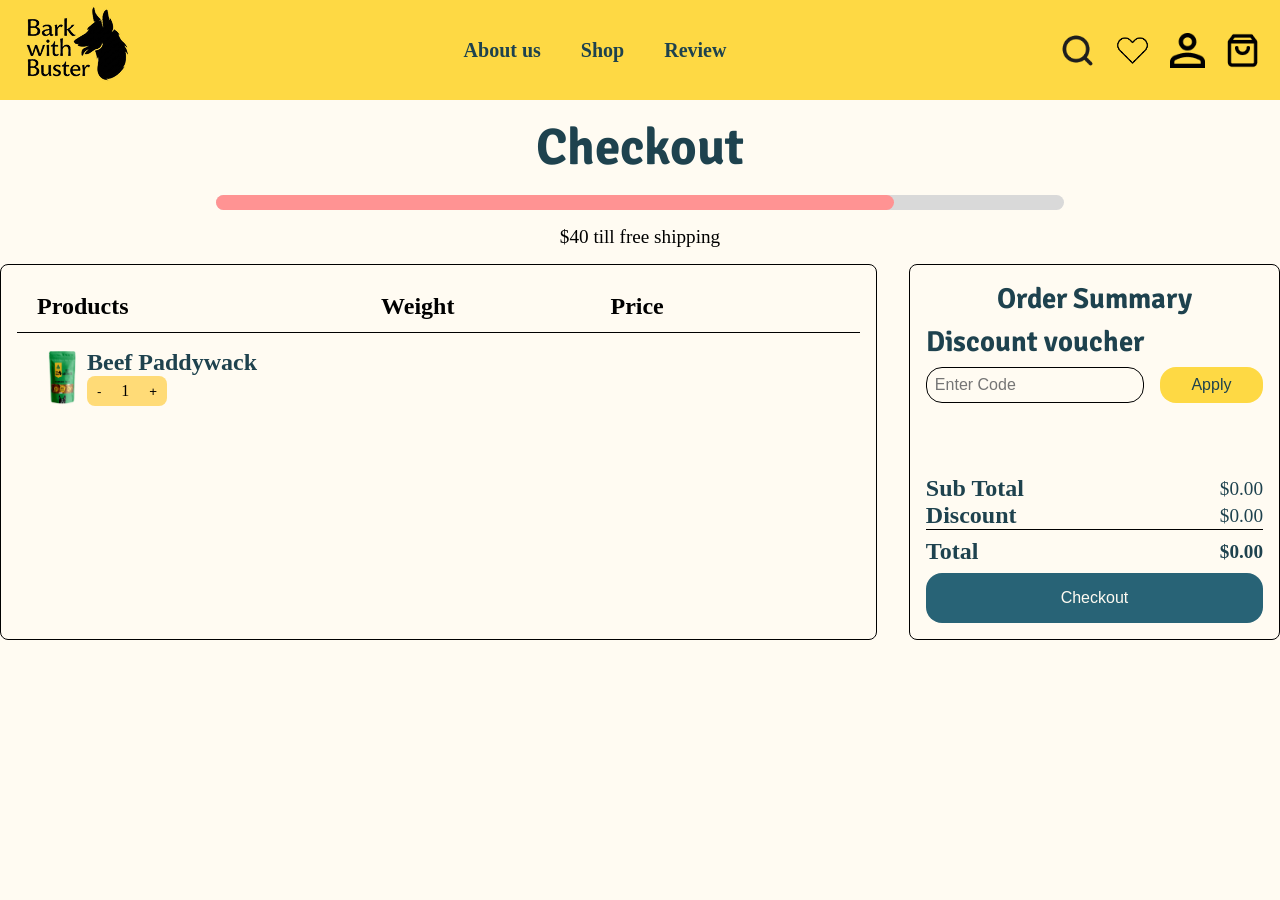
==== pages/cart.html @ 9572159e "Designed confirmation page and moved shared styles to global stylesheet" ====
<!DOCTYPE html>
<html>
     <head>   
        <title> Bark With Buster </title>
        <link rel = "stylesheet" href="css/styles.css">
        <link rel = "stylesheet" href="css/cart.css">
        <meta name="viewport" content="width=device-width, initial-scale=1.0">
    </head>

    <nav>
        <section class="navigation-bar">
        <a href="index.html">
        <div class = "logo">
             <img src= "assets/icons/logo-bark-buster.png" alt = "login"/>
        </div>
        </a>

        <button class ="hamburger" id="hamburger">
            <span></span>
            <span></span>
            <span></span>
        </button>
        <div class= "text">
            <a href="#" class = "link-properties">About us</a> 
            <a href="productList.html" class = "link-properties">Shop</a> 
            <a href="#" class = "link-properties">Review</a> 
        </div>
        <section class = "nav-bar-image">
            <img src= "assets/icons/search.png" alt = "login"/>
            <img src ="assets/icons/heart.png" alt="favorite" />
            <img src= "assets/icons/person.png" alt = "login"/>
            <img src= "assets/icons/shopping-bag.png" alt = "login"/>
            </section>
        </section>
    </nav>

    <body>
        <section class="checkout">
            <h2> Checkout </h2>
            <div class="progress-bar-bg">
                <div class="progress-bar-fill">
                </div>
            </div>
            <p>$40 till free shipping</p>

            <div class="products-summary">
                <div class="cart-all-product">
                    <div class="cart-heading">
                        <h3>Products</h3>
                        <h3> Weight </h3>
                        <h3> Price </h3>
                    </div>
                    <div class ="cart-row">
                        <div class="cart-product">
                            <img src="assets/image/beef-paddywack.webp" alt="beef">
                            <div class="product-title">
                            <h4> Beef Paddywack </h4>
                                <div class="quantity-button">
                                    <button class = "qty-decrease" id="decrease"> - </button>
                                    <span class = "qty value" id="qty-dispaly"> 1 </span>
                                    <button class="qty-increase" id="increase"> + </button>
                                </div>   
                            </div>
                        </div>
                    </div> 
                </div>
                <div class="order-summary">
                    <h2>Order Summary</h2>
                    <div class="discount">
                        <h2>Discount voucher</h2>
                    </div>
                    <div class="code-apply">
                        <input type="text" placeholder="Enter Code">
                        <button class="apply">Apply</button>
                    </div>

                    <div class = "amount-rows">
                        <div class="summary-rows">
                            <h4> Sub Total </h4>
                            <p id="subtotal"> $0.00 </p>
                        </div>
                        <div class="summary-rows">
                            <h4> Discount </h4>
                            <p id="discount"> $0.00 </p>
                        </div>
                        <div class="summary-rows last-row">
                            <h4> Total </h4>
                            <p id="total"> $0.00 </p>
                        </div>
                    </div>
                    <a href="checkout.html">
                        <button class="checkout-button">Checkout</button>
                    </a>
                </div>
            </div>
        </section>

    </body>

</html>
---- pages/css/styles.css ----
*{
    margin: 0;
    padding: 0;
    box-sizing: border-box;
}


/* TEXT AND FONTS */
@font-face {
    font-family:'Signika Negative';
    src: url(../assets/fonts/SignikaNegative-VariableFont_wght.ttf) format('truetype');
}

h2{
    font-family:'Signika Negative' ;
    font-size: 3.2rem;
    color:#1E424E;
}

h3{
    font-family: Sinhala Sangam MN;
    font-size: 1.5rem;
}

h3 a{
    text-decoration: none;
    color: black;
}

h4{
    font-family: Sinhala Sangam MN;
    font-size: 1.5rem;
    color:#1E424E;
}

p{
    font-family: Sinhala Sangam MN;
    font-size: 1.2rem;
}

body{
    background-color: #FFFBF2;
}

/*Input Buttons*/
input{
    border: 1px solid #000000;
    font-size: 1rem;
    border-radius: 1rem;
    padding: 0.5rem;
    background-color: transparent;
}

.checkout-button{
    width: 100%;
    padding: 1rem;
    border-radius: 1rem;
    background-color:#286376;
    color: #FFFBF2;
    font-size: 1rem;
    border: none;
}

.summary-rows{
    display: flex;
    flex-direction: row;
    justify-content: space-between;
    align-items: center;
}

/*CSS Navigation*/

.navigation-bar{
    background-color: #FED944;
    height: 100px;
    display: flex;
    justify-content: space-between;
    align-items: center;
    padding: 20px;
}

.logo{
    max-width: 100%;
}


.hamburger{
    display: none;
    flex-direction: column;
    gap: 5px;
    background: none;
    border: none;
    cursor: pointer;
}

.hamburger span{
    width: 25px;
    height: 3px;
    background: black;
    border-radius: 3px;
}

.text{
    text-align: center;
    display: flex;
    gap: 40px;
    flex-wrap: wrap;
}

.nav-bar-image{
    position: relative; /*retains size*/
    max-width: 100%;
    height: auto;
    max-width: 100%;
    display: flex;
    gap: 20px;
}

.nav-bar-image img{
    width: 35px;
    height:35px;
}

.link-properties{
    font-family: Sinhala Sangam MN;
    text-decoration: none; /*removes underline*/
    color: #1E424E;
    font-size: 20px;
    font-weight: bold;
    text-align: center;
}

/* Footer */

.footer{
    display: flex;
    flex-direction: row;
    gap: 5rem;
    padding: 40px;
    padding-bottom: 100px;
    width: 100%;
    background-color: #FED944;
}

.footer h2{
    font-size: 2rem;
}

.about-us{
    max-width: 45rem;
}

.contact-us img{
    object-fit: contain;
    width: 10rem;
    max-width: 100%;
}

@media (max-width: 700px){
    .hamburger{
        display: flex;
        flex-direction: column;
        gap: 5px;
    }

    .text{
        display: none;
    }
}
---- pages/css/cart.css ----
.checkout{
    display: flex;
    flex-direction: column;
    justify-content: center;
    align-items: center;
    gap: 1rem;
    width: 55rem;
    margin: 0 auto;
    padding: 1rem;
}

.progress-bar-bg{
    width: 100%;
    height: 15px;
    background-color: #D9D9D9;
    border-radius: 2rem;

}

.progress-bar-fill{
    width: 80%;
    height: 100%;
    background-color: #FF9393;
    border-radius: 2rem;
    
}

.products-summary{
    display: flex;
    flex-direction: row;   
    width: 80rem;
    gap: 2rem;
}

.cart-all-product{
    flex: 2;
    border: 1px solid #000000;
    border-radius: 8px;
    padding: 16px;
    background: transparent;
    display: flex;
    flex-direction: column;
}

.order-summary{
    flex: 0.8;
    border: 1px solid #000000;
    border-radius: 8px;
    padding: 1rem;
    background: transparent;
    display: flex;
    flex-direction: column;
    align-items: center;
    gap: 0.5rem;
}

.cart-row{
    display: grid;
    grid-template-columns: 3fr 2fr 2fr;  
    padding: 16px 20px;
    align-items: center;
    width: 100%;
    box-sizing: border-box;
}

.cart-heading{
    display: grid;
    grid-template-columns: 3fr 2fr 2fr;  
    padding: 12px 20px;
    font-weight: bold;
    border-bottom: 1px solid #000000;
    width: 100%;
}


.cart-product{
    display: flex;
    flex-direction: row;
}
.cart-product img{
    width: 50px;
    height: auto;
}

.quantity-button{
    display: flex;
    width: 80px;
    height: 30px;
    background-color: #FFDB77;
    justify-content: space-between;
    align-items: center;
    border-radius: 0.5rem;
    padding: 0 10px;
}

.qty-decrease{
    border: none;
    background-color: #FFDB77;
}

.qty-increase{
    border: none;
    background-color: #FFDB77;
}

.order-summary h2{
    font-size: 1.8rem;
}

.discount{
    align-self: flex-start;
}


.code-apply{
    display: flex;
    gap: 1rem;
    width: 100%;
}

.apply{
    border-radius: 1rem;
    padding: 0.5rem;
    background-color: #FED944;
    border: none;
    width: 50%;
    font-size: 1rem;
    color:#1E424E;
}

input{
    border: 1px solid #000000;
    font-size: 1rem;
    border-radius: 1rem;
    padding: 0.5rem;
    background-color: transparent;
}

.amount-rows{
    width: 100%;
    padding-top: 4rem;
}

.order-summary a{
    width: 100%;
}


.last-row{
    border-top: 1px solid #000;
    padding-top: 0.5rem;
}

/* text */
.summary-rows p{
    color: #1E424E; 
}
.last-row p{
    font-weight: bold;
}
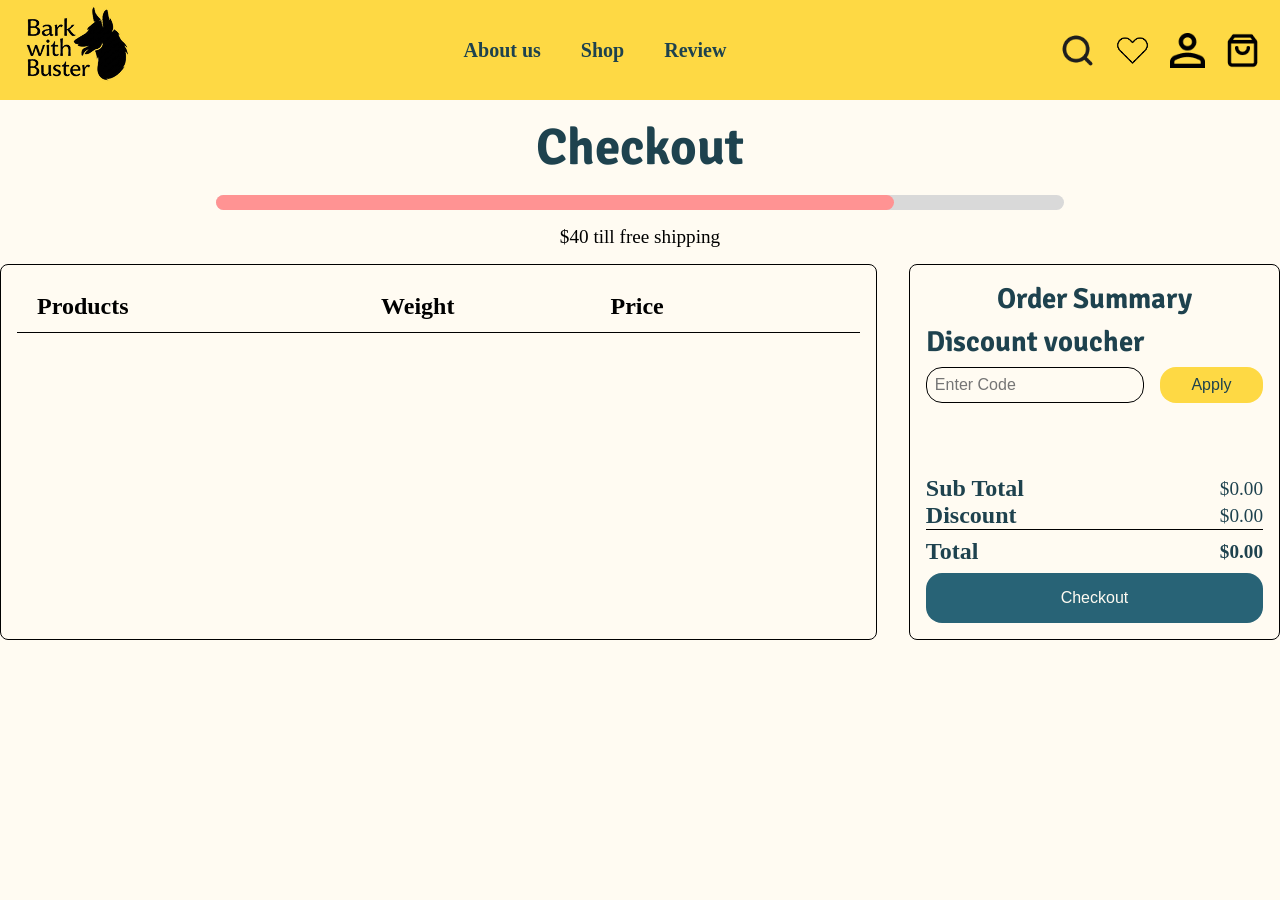
==== commit ad43d42f: "added add to cart functionality between product list and cart" ====
--- a/pages/cart.html
+++ b/pages/cart.html
@@ -20,6 +20,7 @@
             <span></span>
             <span></span>
         </button>
+
         <div class= "text">
             <a href="#" class = "link-properties">About us</a> 
             <a href="productList.html" class = "link-properties">Shop</a> 
@@ -50,18 +51,8 @@
                         <h3> Weight </h3>
                         <h3> Price </h3>
                     </div>
-                    <div class ="cart-row">
-                        <div class="cart-product">
-                            <img src="assets/image/beef-paddywack.webp" alt="beef">
-                            <div class="product-title">
-                            <h4> Beef Paddywack </h4>
-                                <div class="quantity-button">
-                                    <button class = "qty-decrease" id="decrease"> - </button>
-                                    <span class = "qty value" id="qty-dispaly"> 1 </span>
-                                    <button class="qty-increase" id="increase"> + </button>
-                                </div>   
-                            </div>
-                        </div>
+                    <div id ="cart-row">
+                        
                     </div> 
                 </div>
                 <div class="order-summary">
@@ -94,6 +85,8 @@
                 </div>
             </div>
         </section>
+        <script src="script/global.js"></script>
+         <script src="script/cart.js"></script>
 
     </body>
 
--- a/pages/css/styles.css
+++ b/pages/css/styles.css
@@ -84,6 +84,8 @@
 }
 
 
+
+
 .hamburger{
     display: none;
     flex-direction: column;
@@ -121,6 +123,29 @@
     height:35px;
 }
 
+.cart-link{
+    position: relative;
+}
+
+.cart-count{
+    position: absolute;
+    background-color: red;
+    color: white;
+    border-radius: 50%;
+    width: 1rem;
+    height: 1rem;
+    font-size: 0.9rem;
+    left: 1.5rem;
+    bottom: 1.5rem;
+    display: none;
+}
+
+.cart-count.active{
+    display: flex;
+    justify-content: center;
+    align-items: center;
+}
+
 .link-properties{
     font-family: Sinhala Sangam MN;
     text-decoration: none; /*removes underline*/
@@ -156,15 +181,34 @@
     max-width: 100%;
 }
 
-@media (max-width: 700px){
+@media (max-width: 390px){
+    .logo img{
+    width: 4rem;
+    }
+
     .hamburger{
         display: flex;
+        order: 1;
         flex-direction: column;
         gap: 5px;
     }
 
+    .nav-bar-image{
+        display: none;
+    }
+
     .text{
         display: none;
     }
-}
-
+
+    h2{
+        font-size: 2.2rem;
+    }
+
+    .about-us{
+        display: none;
+    }
+    
+    
+}
+
--- a/pages/css/cart.css
+++ b/pages/css/cart.css
@@ -54,7 +54,7 @@
     gap: 0.5rem;
 }
 
-.cart-row{
+#cart-row{
     display: grid;
     grid-template-columns: 3fr 2fr 2fr;  
     padding: 16px 20px;
@@ -101,6 +101,13 @@
 .qty-increase{
     border: none;
     background-color: #FFDB77;
+}
+
+.weight{
+    width: 40%;
+    border-radius: 0.3rem;
+    font-family: Sinhala Sangam MN;
+    border: 1px solid #000;
 }
 
 .order-summary h2{
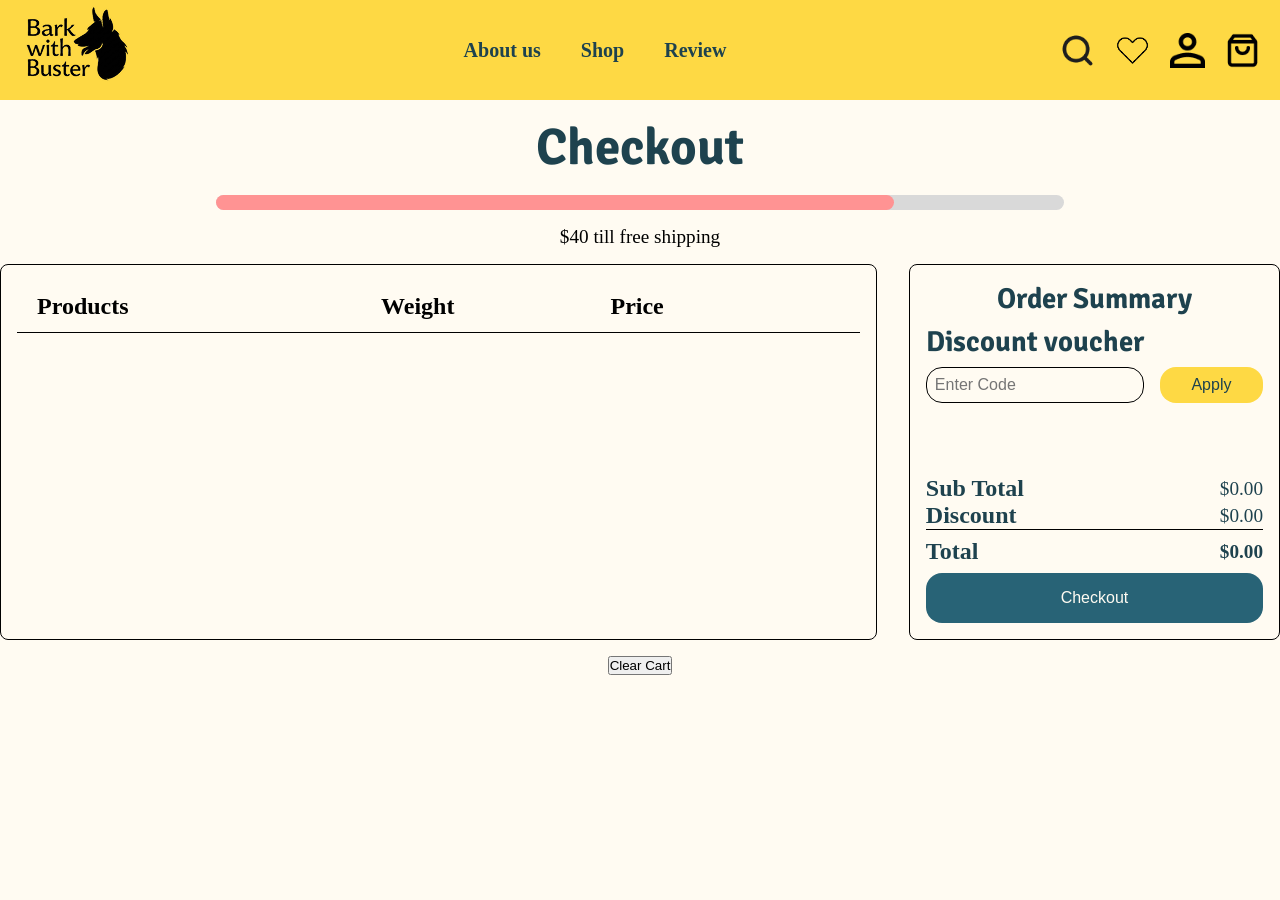
==== commit 2c0c3a95: "added cart media query" ====
--- a/pages/cart.html
+++ b/pages/cart.html
@@ -48,11 +48,10 @@
                 <div class="cart-all-product">
                     <div class="cart-heading">
                         <h3>Products</h3>
-                        <h3> Weight </h3>
+                        <h3 class="hide-mobile"> Weight </h3>
                         <h3> Price </h3>
                     </div>
-                    <div id ="cart-row">
-                        
+                    <div id ="cart-row">        
                     </div> 
                 </div>
                 <div class="order-summary">
@@ -84,9 +83,12 @@
                     </a>
                 </div>
             </div>
+            <button onclick="clearCart()">Clear Cart</button>
+
         </section>
+
         <script src="script/global.js"></script>
-         <script src="script/cart.js"></script>
+        <script src="script/cart.js"></script>
 
     </body>
 
--- a/pages/css/styles.css
+++ b/pages/css/styles.css
@@ -182,16 +182,19 @@
 }
 
 @media (max-width: 390px){
-    .logo img{
-    width: 4rem;
-    }
-
     .hamburger{
+        order: 1;
         display: flex;
-        order: 1;
         flex-direction: column;
         gap: 5px;
     }
+    .navigation-bar a{
+        order: 2;
+    }
+
+    .logo img{
+        width: 4rem;
+    }
 
     .nav-bar-image{
         display: none;
@@ -205,6 +208,10 @@
         font-size: 2.2rem;
     }
 
+    p{
+        font-size: 1.5rem;
+    }
+    
     .about-us{
         display: none;
     }
--- a/pages/css/cart.css
+++ b/pages/css/cart.css
@@ -30,6 +30,7 @@
     flex-direction: row;   
     width: 80rem;
     gap: 2rem;
+    align-items: stretch;
 }
 
 .cart-all-product{
@@ -40,6 +41,7 @@
     background: transparent;
     display: flex;
     flex-direction: column;
+    height: auto;
 }
 
 .order-summary{
@@ -55,6 +57,13 @@
 }
 
 #cart-row{
+    display: flex;
+    flex-direction: column;  
+    width: 100%;
+}
+
+
+.cart-item{
     display: grid;
     grid-template-columns: 3fr 2fr 2fr;  
     padding: 16px 20px;
@@ -62,7 +71,6 @@
     width: 100%;
     box-sizing: border-box;
 }
-
 .cart-heading{
     display: grid;
     grid-template-columns: 3fr 2fr 2fr;  
@@ -146,6 +154,7 @@
 .amount-rows{
     width: 100%;
     padding-top: 4rem;
+    margin-top: auto;
 }
 
 .order-summary a{
@@ -158,10 +167,85 @@
     padding-top: 0.5rem;
 }
 
-/* text */
 .summary-rows p{
     color: #1E424E; 
 }
 .last-row p{
     font-weight: bold;
+}
+
+@media (max-width: 390px){
+    .checkout {
+        width: 100%;          
+        padding: 1rem;
+    }
+
+  .products-summary {
+    display: flex;
+    flex-direction: column;
+    width: 100%;
+    justify-content: space-between;
+  }
+
+  .cart-all-product {
+    flex: none;
+    width: 100%;
+    border: none;
+    border-radius: none;
+}
+  .cart-product img {
+    width: 100px;
+    height: 100px;
+    object-fit: contain;
+  }
+
+  .weight {
+    width: 100%;
+  }
+
+  .order-summary {
+    flex: none;
+    width: 100%;
+
+    flex: 0.8;
+    border: none;
+    padding: 1rem;
+    display: flex;
+    flex-direction: column;
+    align-items: center;
+    gap: 0.5rem;
+    margin-top: auto; 
+  }
+
+  .order-summary h2{
+    display: none;
+  }
+
+
+  .discount{
+    display: none;
+  }
+
+  .code-apply{
+    display: none;
+  }
+
+  .amount-rows {
+    padding-top: 1rem;    
+  }
+
+  .order-summary a {
+    width: 100%;
+    display: block;
+
+  }
+
+  .cart-item {
+    grid-template-columns: 2fr 1fr;  
+    padding: 10px;
+  }
+
+  .cart-heading {
+    grid-template-columns: 2fr 1fr;
+  }
 }
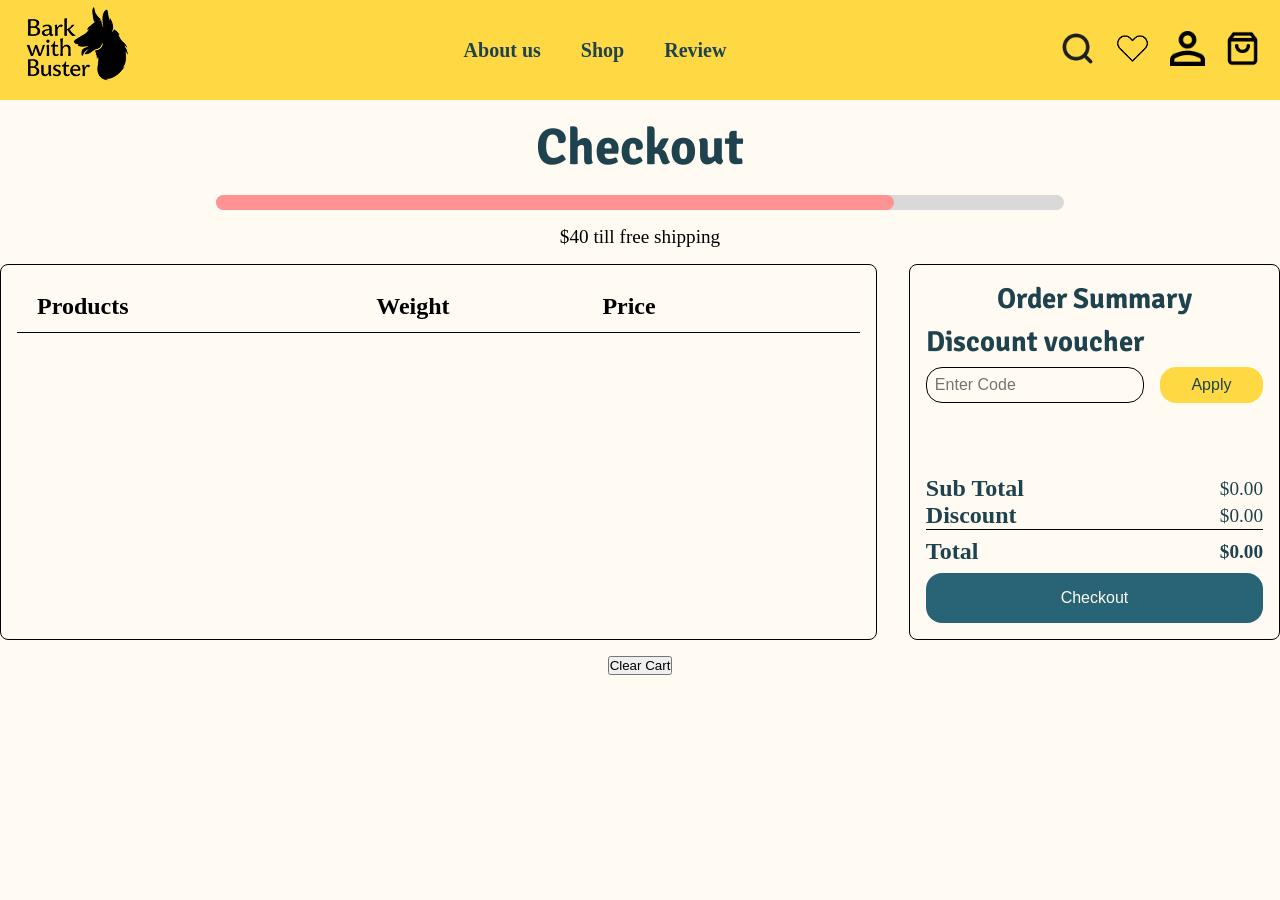
==== commit 7d8fd2e8: "added correct navigation to other pages, and fixed minor display issues in checkout, product page, a" ====
--- a/pages/cart.html
+++ b/pages/cart.html
@@ -27,15 +27,29 @@
             <a href="#" class = "link-properties">Review</a> 
         </div>
         <section class = "nav-bar-image">
-            <img src= "assets/icons/search.png" alt = "login"/>
-            <img src ="assets/icons/heart.png" alt="favorite" />
+            <img src= "assets/icons/search.png" alt = "login" class="hide-mobile"/>
+            <img src ="assets/icons/heart.png" alt="favorite" class="hide-mobile"/>
             <img src= "assets/icons/person.png" alt = "login"/>
-            <img src= "assets/icons/shopping-bag.png" alt = "login"/>
+            <a href="cart.html" class="cart-link">
+                <img src= "assets/icons/shopping-bag.png" alt = "login"/>
+                <span class="cart-count">0</span>
+            </a>
             </section>
         </section>
+        
     </nav>
-
+   
     <body>
+    <div class="mobile-menu" id="mobile-menu">
+    <button class="close-menu" id="close-menu">✕</button>
+    <ul>
+        <li><a href="index.html">Shop Now <span>></span></a></li>
+        <li><a href="productList.html">New Arrivals <span>></span></a></li>
+        <li><a href="#">Best Sellers <span>></span></a></li>
+        <li><a href="#">About Us <span>></span></a></li>
+        <li><a href="#">Reviews <span>></span></a></li>
+    </ul>
+    </div>
         <section class="checkout">
             <h2> Checkout </h2>
             <div class="progress-bar-bg">
--- a/pages/css/styles.css
+++ b/pages/css/styles.css
@@ -83,6 +83,9 @@
     max-width: 100%;
 }
 
+.mobile-menu{
+    display: none;
+}
 
 
 
@@ -110,7 +113,7 @@
 }
 
 .nav-bar-image{
-    position: relative; /*retains size*/
+    position: relative; 
     max-width: 100%;
     height: auto;
     max-width: 100%;
@@ -140,6 +143,8 @@
     display: none;
 }
 
+
+
 .cart-count.active{
     display: flex;
     justify-content: center;
@@ -182,22 +187,44 @@
 }
 
 @media (max-width: 390px){
+
     .hamburger{
         order: 1;
         display: flex;
         flex-direction: column;
         gap: 5px;
     }
+
+    .navigation-bar{
+        justify-content: flex-start;  
+        gap: 1rem;
+    }
     .navigation-bar a{
         order: 2;
     }
 
-    .logo img{
+    .hide-mobile {
+        display: none;
+    }
+
+    .nav-bar-image{
+        order: 3;
+        margin-left: auto;
+    }
+    .cart-link {
+        position: relative;
+        display: flex;       
+        align-items: center;
+    }
+
+    .cart-link img {
+        width: 35px;         
+        height: 35px;
+        display: block;
+    }
+    
+        .logo img{
         width: 4rem;
-    }
-
-    .nav-bar-image{
-        display: none;
     }
 
     .text{
@@ -211,11 +238,62 @@
     p{
         font-size: 1.5rem;
     }
-    
+
     .about-us{
         display: none;
     }
+
+    .mobile-menu {
+        position: fixed;
+        top: 0;
+        left: 0;
+        width: 75%;
+        height: 100%;
+        background-color: #FFFBF2;
+        z-index: 999;
+        padding: 2rem;
+        transform: translateX(-100%);
+        transition: transform 0.3s ease;
+    }
+
+    .mobile-menu.open {
+        transform: translateX(0);
+    }
+
+    .close-menu {
+        background: none;
+        border: none;
+        font-size: 1.5rem;
+        cursor: pointer;
+        margin-bottom: 2rem;
+        display: block;
+    }
+
+    .mobile-menu ul {
+        list-style: none;
+        padding: 0;
+        margin: 0;
+    }
+
+    .mobile-menu li {
+        border-bottom: 1px solid #ddd;
+    }
+
+    .mobile-menu a {
+        display: flex;
+        justify-content: space-between;
+        align-items: center;
+        padding: 1rem 0;
+        text-decoration: none;
+        color: #111;
+        font-weight: bold;
+        font-size: 2rem;
+        font-family: Sinhala Sangam MN;
+    }
+
+
+
     
-    
-}
-
+        
+}
+
--- a/pages/css/cart.css
+++ b/pages/css/cart.css
@@ -62,10 +62,9 @@
     width: 100%;
 }
 
-
 .cart-item{
     display: grid;
-    grid-template-columns: 3fr 2fr 2fr;  
+    grid-template-columns: 3fr 2fr 2fr 0.1fr; 
     padding: 16px 20px;
     align-items: center;
     width: 100%;
@@ -73,13 +72,12 @@
 }
 .cart-heading{
     display: grid;
-    grid-template-columns: 3fr 2fr 2fr;  
+    grid-template-columns: 3fr 2fr 2fr 0.1fr;  
     padding: 12px 20px;
     font-weight: bold;
     border-bottom: 1px solid #000000;
     width: 100%;
 }
-
 
 .cart-product{
     display: flex;
@@ -116,8 +114,30 @@
     border-radius: 0.3rem;
     font-family: Sinhala Sangam MN;
     border: 1px solid #000;
-}
-
+    background-color: #F4F4F4;
+    border-radius: 20px;
+    font-size: 0.9rem;
+    padding: 0.5rem;
+    color: #000;
+    cursor: pointer;
+}
+
+.remove-item {
+    background: none;
+    border: none;
+    font-size: 1rem;
+    cursor: pointer;
+    color: #555;
+    padding: 0.2rem 0.5rem;
+    position: right;
+    margin-bottom: auto;
+}
+
+.remove-item:hover {
+    color: #000;
+}
+
+/*order summary details */
 .order-summary h2{
     font-size: 1.8rem;
 }
@@ -174,6 +194,8 @@
     font-weight: bold;
 }
 
+
+
 @media (max-width: 390px){
     .checkout {
         width: 100%;          
@@ -187,6 +209,19 @@
     justify-content: space-between;
   }
 
+  .cart-item{
+    display: flex;
+    flex-direction: row;
+    padding: 10px;
+    grid-template-columns: 2fr 1fr;  
+    border-bottom: 1px solid #ddd;
+    position: relative; 
+  }
+
+
+  .cart-heading {
+    grid-template-columns: 2fr 1fr;
+  }
   .cart-all-product {
     flex: none;
     width: 100%;
@@ -200,13 +235,22 @@
   }
 
   .weight {
-    width: 100%;
+    display: none;
+    width: 100%;
+    appearance: none; 
+     -webkit-appearance: none;
+    background-color: #F4F4F4;
+    border-radius: 20px;
+    padding: 0.5rem 2rem 0.5rem 1rem;
+    font-size: 0.9rem;
+    color: #000;
+    cursor: pointer;
+    background-repeat: no-repeat;
+    background-position: right 0.75rem center;
   }
 
   .order-summary {
-    flex: none;
-    width: 100%;
-
+    width: 100%;
     flex: 0.8;
     border: none;
     padding: 1rem;
@@ -214,13 +258,17 @@
     flex-direction: column;
     align-items: center;
     gap: 0.5rem;
-    margin-top: auto; 
+    min-height: 20rem;
   }
 
   .order-summary h2{
     display: none;
   }
 
+  .summary-rows{
+    border-bottom: 1px solid #286376;
+  }
+
 
   .discount{
     display: none;
@@ -231,7 +279,8 @@
   }
 
   .amount-rows {
-    padding-top: 1rem;    
+    padding-top: 1rem; 
+    margin-top: auto;   
   }
 
   .order-summary a {
@@ -240,12 +289,5 @@
 
   }
 
-  .cart-item {
-    grid-template-columns: 2fr 1fr;  
-    padding: 10px;
-  }
-
-  .cart-heading {
-    grid-template-columns: 2fr 1fr;
-  }
+
 }
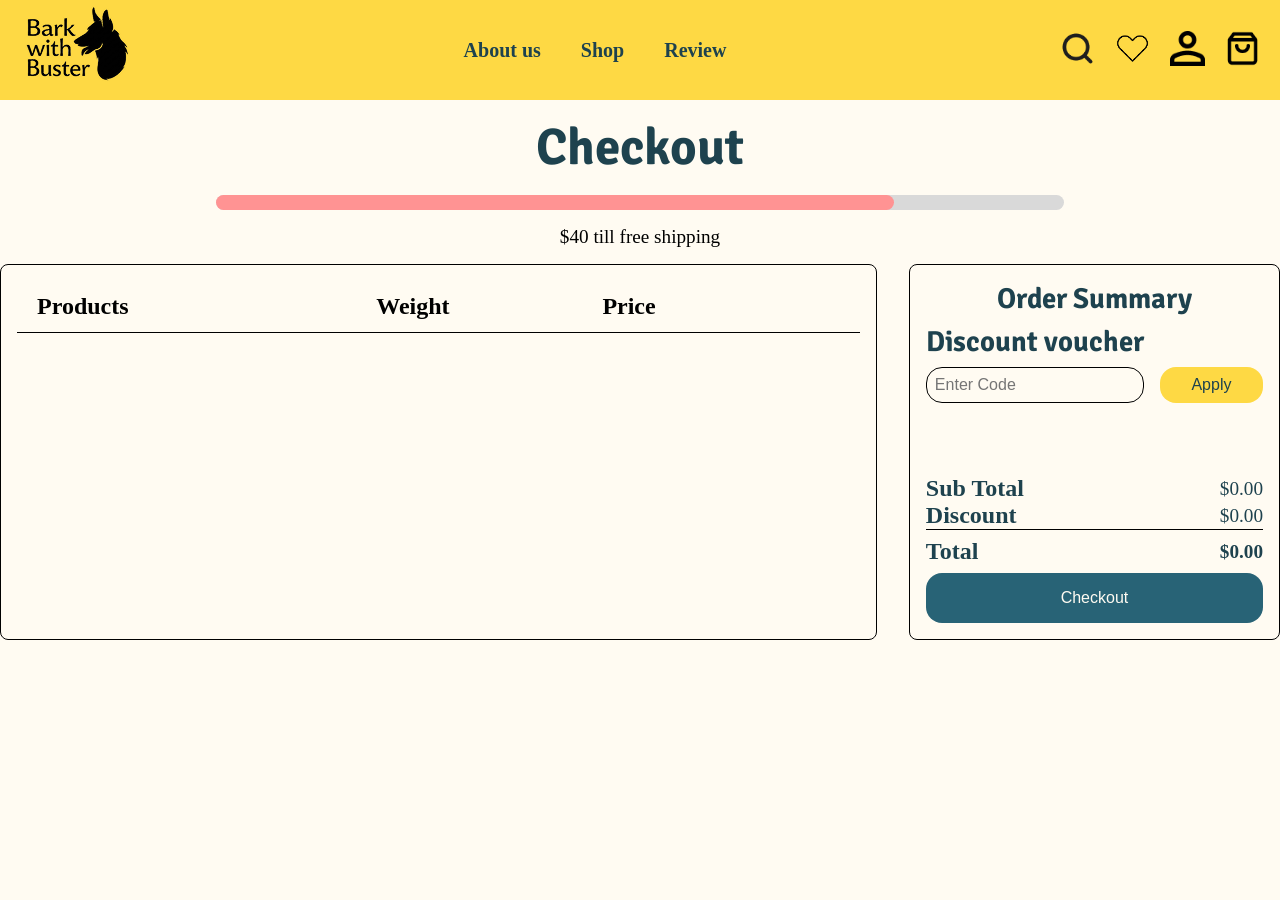
==== commit 071a914f: "fixed order summary mobile and weight appearince in cart" ====
--- a/pages/cart.html
+++ b/pages/cart.html
@@ -2,7 +2,7 @@
 <html>
      <head>   
         <title> Bark With Buster </title>
-        <link rel = "stylesheet" href="css/styles.css">
+        <link rel = "stylesheet" href="css/global.css">
         <link rel = "stylesheet" href="css/cart.css">
         <meta name="viewport" content="width=device-width, initial-scale=1.0">
     </head>
@@ -97,8 +97,6 @@
                     </a>
                 </div>
             </div>
-            <button onclick="clearCart()">Clear Cart</button>
-
         </section>
 
         <script src="script/global.js"></script>
--- a/pages/css/global.css
+++ b/pages/css/global.css
@@ -0,0 +1,367 @@
+*{
+    margin: 0;
+    padding: 0;
+    box-sizing: border-box;
+}
+
+
+/* TEXT AND FONTS */
+@font-face {
+    font-family:'Signika Negative';
+    src: url(../assets/fonts/SignikaNegative-VariableFont_wght.ttf) format('truetype');
+}
+
+h2{
+    font-family:'Signika Negative' ;
+    font-size: 3.2rem;
+    color:#1E424E;
+}
+
+h3{
+    font-family: Sinhala Sangam MN;
+    font-size: 1.5rem;
+}
+
+h3 a{
+    text-decoration: none;
+    color: black;
+}
+
+h4{
+    font-family: Sinhala Sangam MN;
+    font-size: 1.5rem;
+    color:#1E424E;
+}
+
+p{
+    font-family: Sinhala Sangam MN;
+    font-size: 1.2rem;
+}
+
+body{
+    background-color: #FFFBF2;
+}
+
+/*Input Buttons*/
+input{
+    border: 1px solid #000000;
+    font-size: 1rem;
+    border-radius: 1rem;
+    padding: 0.5rem;
+    background-color: transparent;
+}
+
+.checkout-button{
+    width: 100%;
+    padding: 1rem;
+    border-radius: 1rem;
+    background-color:#286376;
+    color: #FFFBF2;
+    font-size: 1rem;
+    border: none;
+}
+
+.summary-rows{
+    display: flex;
+    flex-direction: row;
+    justify-content: space-between;
+    align-items: center;
+}
+
+/*CSS Navigation*/
+.navigation-bar{
+    background-color: #FED944;
+    height: 100px;
+    display: flex;
+    justify-content: space-between;
+    align-items: center;
+    padding: 20px;
+}
+
+.logo{
+    max-width: 100%;
+}
+
+.mobile-menu{
+    display: none;
+}
+
+
+
+.hamburger{
+    display: none;
+    flex-direction: column;
+    gap: 5px;
+    background: none;
+    border: none;
+    cursor: pointer;
+}
+
+.hamburger span{
+    width: 25px;
+    height: 3px;
+    background: black;
+    border-radius: 3px;
+}
+
+.text{
+    text-align: center;
+    display: flex;
+    gap: 40px;
+    flex-wrap: wrap;
+}
+
+.nav-bar-image{
+    position: relative; 
+    max-width: 100%;
+    height: auto;
+    max-width: 100%;
+    display: flex;
+    gap: 20px;
+}
+
+.nav-bar-image img{
+    width: 35px;
+    height:35px;
+}
+
+.cart-link{
+    position: relative;
+}
+
+.cart-count{
+    position: absolute;
+    background-color: red;
+    color: white;
+    border-radius: 50%;
+    width: 1rem;
+    height: 1rem;
+    font-size: 0.9rem;
+    left: 1.5rem;
+    bottom: 1.5rem;
+    display: none;
+}
+
+
+
+.cart-count.active{
+    display: flex;
+    justify-content: center;
+    align-items: center;
+}
+
+.link-properties{
+    font-family: Sinhala Sangam MN;
+    text-decoration: none; 
+    color: #1E424E;
+    font-size: 20px;
+    font-weight: bold;
+    text-align: center;
+}
+
+/* Footer */
+.footer{
+    display: flex;
+    flex-direction: row;
+    gap: 5rem;
+    padding: 40px;
+    padding-bottom: 100px;
+    width: 100%;
+    background-color: #FED944;
+}
+
+.footer h2{
+    font-size: 2rem;
+}
+
+.about-us{
+    max-width: 45rem;
+}
+
+.contact-us img{
+    object-fit: contain;
+    width: 10rem;
+    max-width: 100%;
+}
+
+/* Navigation Path */
+.nav-path {
+    padding: 1rem 2.5rem;
+    font-size: 0.9rem;
+    color: #555;
+}
+
+.nav-path a {
+    text-decoration: none;
+    color: #555;
+    font-family: Sinhala Sangam MN;
+}
+
+.nav-path a:hover {
+    color: #1E424E;
+}
+
+.nav-path span {
+    color: #555;
+    font-family: Sinhala Sangam MN;
+}
+
+.search-overlay {
+    display: none;
+    position: fixed;
+    top: 0;
+    left: 0;
+    width: 100%;
+    height: 100%;
+    background-color: rgba(0,0,0,0.5);
+    z-index: 999;
+    justify-content: center;
+    align-items: center;
+}
+
+.search-overlay.active {
+    display: flex;
+}
+
+.search-box {
+    background-color: #FFFBF2;
+    padding: 2rem;
+    border-radius: 12px;
+    display: flex;
+    gap: 0.5rem;
+    align-items: center;
+    width: 80%;
+    max-width: 500px;
+}
+
+.search-box input {
+    flex: 1;
+    font-size: 1rem;
+    padding: 0.5rem 1rem;
+    border-radius: 20px;
+}
+
+#search-submit {
+    background-color: #1E424E;
+    color: #FFFBF2;
+    border: none;
+    padding: 0.5rem 1rem;
+    border-radius: 20px;
+    cursor: pointer;
+}
+
+#search-close {
+    background: none;
+    border: none;
+    font-size: 1.2rem;
+    cursor: pointer;
+}
+
+@media (max-width: 390px){
+
+    .hamburger{
+        order: 1;
+        display: flex;
+        flex-direction: column;
+        gap: 5px;
+    }
+
+    .navigation-bar{
+        justify-content: flex-start;  
+        gap: 1rem;
+    }
+    .navigation-bar a{
+        order: 2;
+    }
+
+    .hide-mobile {
+        display: none;
+    }
+
+    .nav-bar-image{
+        order: 3;
+        margin-left: auto;
+    }
+    .cart-link {
+        position: relative;
+        display: flex;       
+        align-items: center;
+    }
+
+    .cart-link img {
+        width: 35px;         
+        height: 35px;
+        display: block;
+    }
+    
+        .logo img{
+        width: 4rem;
+    }
+
+    .text{
+        display: none;
+    }
+
+    h2{
+        font-size: 2.2rem;
+    }
+
+    p{
+        font-size: 1.5rem;
+    }
+
+    .about-us{
+        display: none;
+    }
+
+    .mobile-menu {
+        display: block;
+        position: fixed;
+        top: 0;
+        left: 0;
+        width: 75%;
+        height: 100%;
+        background-color: #FFFBF2;
+        z-index: 999;
+        padding: 2rem;
+        transform: translateX(-100%);
+        transition: transform 0.3s ease;
+    }
+
+    .mobile-menu.open {
+        transform: translateX(0);
+    }
+
+    .close-menu {
+        background: none;
+        border: none;
+        font-size: 1.5rem;
+        cursor: pointer;
+        margin-bottom: 2rem;
+        display: block;
+    }
+
+    .mobile-menu ul {
+        list-style: none;
+        padding: 0;
+        margin: 0;
+    }
+
+    .mobile-menu li {
+        border-bottom: 1px solid #ddd;
+    }
+
+    .mobile-menu a {
+        display: flex;
+        justify-content: space-between;
+        align-items: center;
+        padding: 1rem 0;
+        text-decoration: none;
+        color: #111;
+        font-weight: bold;
+        font-size: 2rem;
+        font-family: Sinhala Sangam MN;
+    }
+        
+}
+
--- a/pages/css/cart.css
+++ b/pages/css/cart.css
@@ -84,8 +84,9 @@
     flex-direction: row;
 }
 .cart-product img{
-    width: 50px;
+    width: 100px;
     height: auto;
+    object-fit: contain;
 }
 
 .quantity-button{
@@ -110,16 +111,22 @@
 }
 
 .weight{
+    appearance: none;
+    -webkit-appearance: none;
+    background-image: url('../assets/image/arrow-down.png');
+    background-repeat: no-repeat;
+    background-position: right 0.75rem center;
     width: 40%;
-    border-radius: 0.3rem;
     font-family: Sinhala Sangam MN;
     border: 1px solid #000;
     background-color: #F4F4F4;
-    border-radius: 20px;
+    border-radius: 2rem;
     font-size: 0.9rem;
     padding: 0.5rem;
     color: #000;
     cursor: pointer;
+    background-size: 0.8rem;  
+    padding-right: 2rem;  
 }
 
 .remove-item {
@@ -232,6 +239,10 @@
     width: 100px;
     height: 100px;
     object-fit: contain;
+  }
+
+  .product-title h4{
+    font-size: 1.2rem;
   }
 
   .weight {
